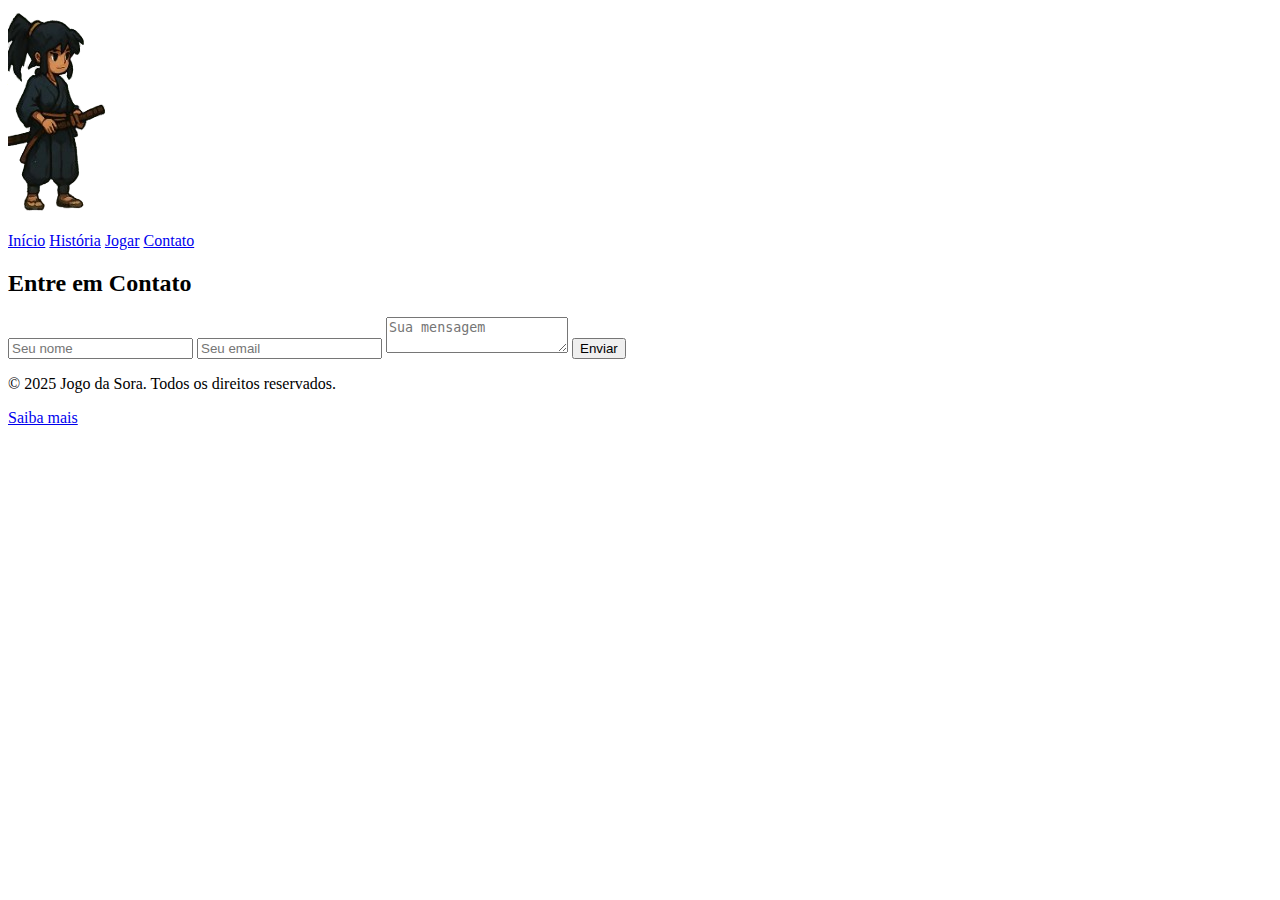
==== contato.html @ e848636e "Fazendo tela de contato" ====
<!DOCTYPE html>
<html lang="pt-BR">
<head>
  <meta charset="UTF-8" />
  <title>Contato - A Aventura de Sora</title>
</head>
<body>

  <header>
    <img src="imagens/sora.png" alt="Logo Sora">
    <nav>
      <a href="index.html">Início</a>
      <a href="sobre.html">História</a>
      <a href="jogar.html" class="jogar">Jogar</a>
      <a href="contato.html">Contato</a>
    </nav>
  </header>

  
  <form>
    <h2>Entre em Contato</h2>
    <input type="text" id="nome" placeholder="Seu nome" required />
    <div id="nome-erro" style="color: red; font-size: 0.9rem; display: none;">O nome deve conter apenas letras!</div>
    <input type="email" id="email" placeholder="Seu email" required />
    <textarea id="mensagem" placeholder="Sua mensagem" maxlength="150" required></textarea>
    <button type="submit">Enviar</button>
  </form>




  <footer>
    <p>© 2025 Jogo da Sora. Todos os direitos reservados.</p>
    <a href="./sobre.html">Saiba mais</a>
  </footer>
</body>
</html>
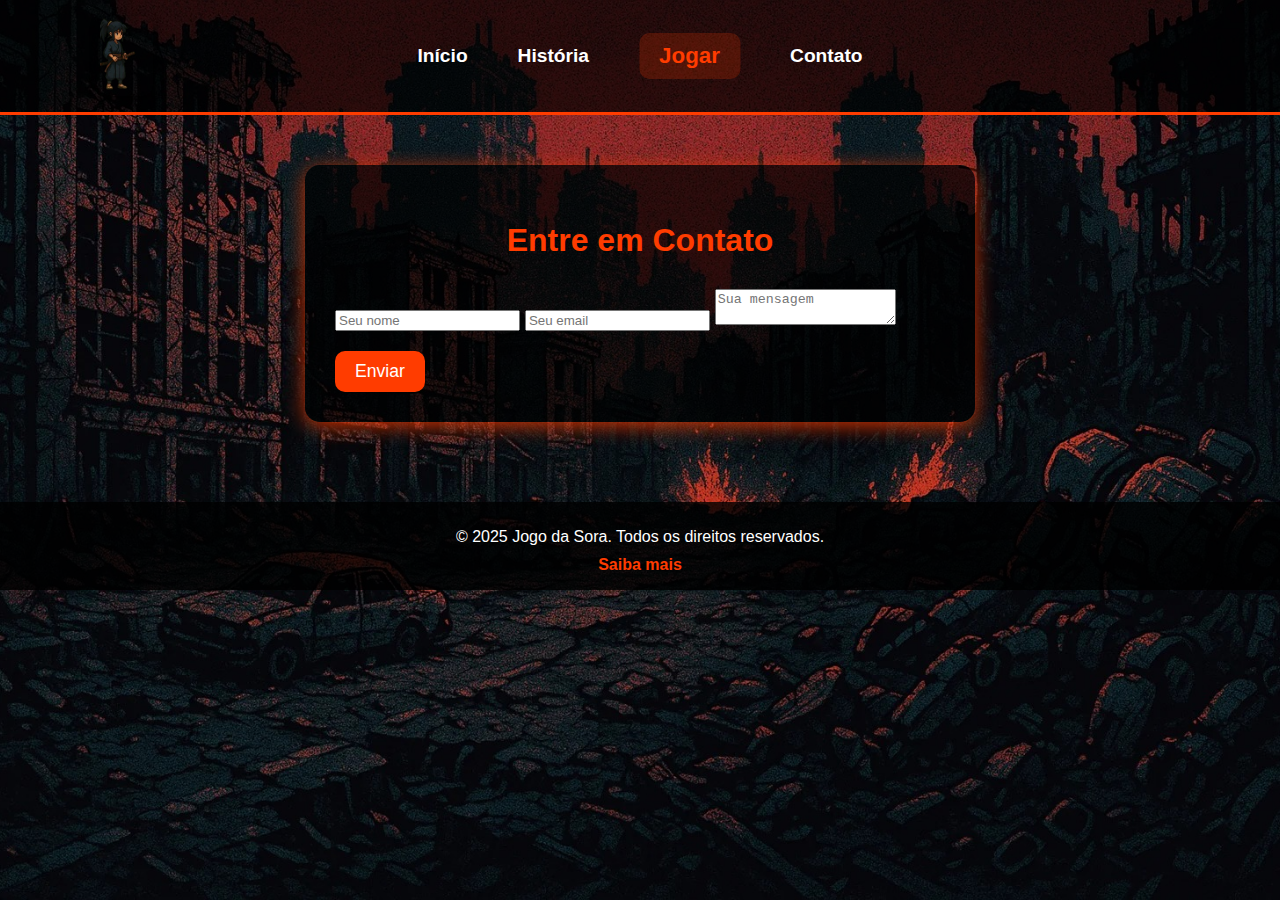
==== commit 64ab7518: "Deixando o Forma mais bonito" ====
--- a/contato.html
+++ b/contato.html
@@ -3,6 +3,7 @@
 <head>
   <meta charset="UTF-8" />
   <title>Contato - A Aventura de Sora</title>
+  <link rel="stylesheet" href="css/style.css">
 </head>
 <body>
 
--- a/css/style.css
+++ b/css/style.css
@@ -0,0 +1,277 @@
+body {
+  margin: 0;
+  font-family: 'Arial', sans-serif;
+  background: url("../imagens/cenario.jpg") no-repeat center center fixed;
+  background-size: cover;
+  color: white;
+  overflow-x: hidden;
+  font-size: 1.1rem;
+  min-height: 100vh; 
+  display: flex;
+  flex-direction: column;
+  align-items: center;
+  justify-content: flex-start;
+}
+
+
+header {
+  position: relative; 
+  display: flex;
+  align-items: center;
+  background: rgba(0, 0, 0, 0.7);
+  padding: 1rem;
+  border-bottom: 3px solid #ff3c00;
+  width: 100%;
+  z-index: 1;
+}
+
+header img {
+  height: 80px;
+  border-radius: 10px;
+  box-shadow: 0 4px 10px rgba(0, 0, 0, 0.8);
+  margin-left: 100px;
+}
+
+nav {
+  position: absolute;
+  left: 50%;
+  transform: translateX(-50%);
+  display: flex;
+  align-items: center;
+  gap: 20px; 
+}
+
+nav a {
+  color: white;
+  margin: 0 15px;
+  text-decoration: none;
+  font-weight: bold;
+  font-size: 1.2rem;
+  transition: color 0.3s ease, transform 0.3s ease;
+}
+
+nav a:hover {
+  color: #ff3c00;
+  transform: scale(1.1);
+}
+
+nav a.jogar {
+  color: #ff3c00;
+  font-size: 1.4rem;
+  font-weight: bold;
+  background: rgba(255, 60, 0, 0.2);
+  padding: 10px 20px;
+  border-radius: 10px;
+}
+
+nav a.jogar:hover {
+  background-color: #d73500;
+  color: white;
+  transform: scale(1.2);
+}
+
+
+.content {
+  text-align: center;
+  margin-top: 10%;
+  padding: 20px;
+  max-width: 90%;
+  background: rgba(0, 0, 0, 0.6);
+  border-radius: 15px;
+  box-shadow: 0 4px 15px rgba(0, 0, 0, 0.8);
+}
+
+.content h1 {
+  font-size: 3rem;
+  margin-bottom: 20px;
+}
+
+.content p {
+  font-size: 1.2rem;
+  margin-bottom: 30px;
+}
+
+
+.carousel {
+  margin: 50px auto;
+  max-width: 800px;
+  display: flex;
+  overflow: hidden;
+  border-radius: 15px;
+  box-shadow: 0 4px 10px rgba(0, 0, 0, 0.8);
+}
+
+.carousel img {
+  width: 100%;
+  height: auto;
+  object-fit: cover;
+  transition: transform 0.3s ease;
+}
+
+.carousel img:hover {
+  transform: scale(1.05); 
+}
+
+
+.timeline {
+  background: rgba(0, 0, 0, 0.6);
+  border-radius: 15px;
+  padding: 40px;
+  margin: 50px 0;
+  max-width: 800px;
+}
+
+.timeline h2 {
+  text-align: center;
+  color: #ff3c00;
+  margin-bottom: 30px;
+}
+
+.timeline ul {
+  list-style-type: none;
+  padding-left: 0;
+}
+
+.timeline li {
+  margin: 20px 0;
+  color: white;
+}
+
+
+.boss-image {
+  display: block;
+  margin: 50px auto;
+  max-width: 80%;
+  height: auto;
+  border: 5px solid #ff3c00;
+  border-radius: 20px;
+  box-shadow: 0 4px 20px rgba(255, 60, 0, 0.8);
+  transition: transform 0.3s ease;
+}
+
+.boss-image:hover {
+  transform: scale(1.05);
+}
+
+
+button {
+  background-color: #ff3c00;
+  color: white;
+  padding: 10px 20px;
+  border: none;
+  border-radius: 10px;
+  cursor: pointer;
+  font-size: 1.1rem;
+  transition: background-color 0.3s ease;
+  margin-top: 20px;
+}
+
+button:hover {
+  background-color: #d73500;
+}
+
+
+footer {
+  text-align: center;
+  padding: 1rem;
+  background: rgba(0, 0, 0, 0.8);
+  color: white;
+  position: relative;
+  bottom: 0;
+  width: 100%;
+  margin-top: 30px; 
+  font-size: 1rem;
+}
+
+footer p {
+  margin: 10px 0;
+}
+
+footer a {
+  color: #ff3c00;
+  text-decoration: none;
+  font-weight: bold;
+}
+
+footer a:hover {
+  color: #d73500;
+}
+
+
+@media (max-width: 768px) {
+  header {
+    flex-direction: column;
+    align-items: center;
+  }
+
+  .carousel {
+    flex-direction: column;
+  }
+
+  .content h1 {
+    font-size: 2.5rem;
+  }
+
+  .content p {
+    font-size: 1.1rem;
+  }
+
+  .boss-image {
+    max-width: 100%;
+  }
+
+  footer {
+    font-size: 0.9rem;
+  }
+
+  nav a {
+    font-size: 1.1rem;
+  }
+
+  nav a.jogar {
+    font-size: 1.2rem;
+  }
+
+  
+}
+
+@media (max-width: 768px) {
+  .jogo-container {
+    flex-direction: column;
+    align-items: center;
+    margin: 30px auto;
+  }
+
+  .jogo-container iframe {
+    width: 90vw;
+    height: auto;
+    aspect-ratio: 4 / 3;
+  }
+
+  .instrucoes {
+    width: 90%;
+    max-width: 400px;
+    text-align: center;
+  }
+}
+
+form {
+  max-width: 610px; 
+  margin: 50px auto;
+  background: rgba(0, 0, 0, 0.7); 
+  padding: 30px;
+  border-radius: 15px;
+  box-shadow: 0 4px 20px rgba(255, 60, 0, 0.8); 
+  width: 100%; 
+}
+
+form h2 {
+  text-align: center;
+  color: #ff3c00; 
+  margin-bottom: 30px;
+  font-size: 2rem;
+}
+
+
+
+
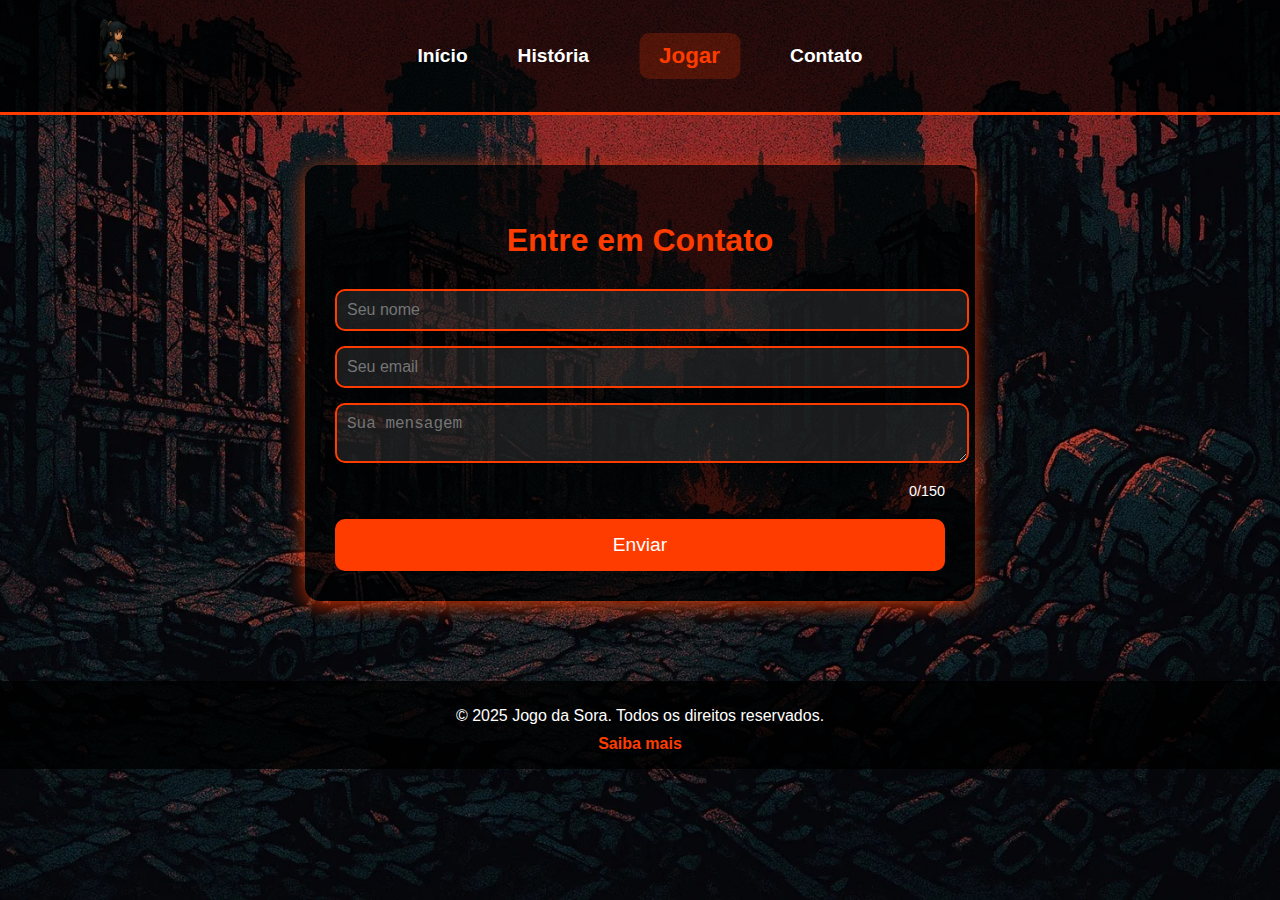
==== commit 49855e0f: "Melhorando o css do contato, adiciando popup e colocando java script" ====
--- a/contato.html
+++ b/contato.html
@@ -18,17 +18,27 @@
   </header>
 
   
-  <form>
+  <form onsubmit="return validarFormulario()">
     <h2>Entre em Contato</h2>
     <input type="text" id="nome" placeholder="Seu nome" required />
     <div id="nome-erro" style="color: red; font-size: 0.9rem; display: none;">O nome deve conter apenas letras!</div>
     <input type="email" id="email" placeholder="Seu email" required />
     <textarea id="mensagem" placeholder="Sua mensagem" maxlength="150" required></textarea>
+    <div id="contador" style="text-align: right; font-size: 0.9rem; color: white;">0/150</div>
     <button type="submit">Enviar</button>
   </form>
 
 
+  <div id="popup" class="popup">
+    <div class="popup-content">
+      <span class="close" onclick="fecharPopup()">&times;</span>
+      <h3>Mensagem Enviada com Sucesso!</h3>
+      <p>Obrigado por entrar em contato. Nossa equipe responderá em breve.</p>
+      <button onclick="fecharPopup()">Fechar</button> 
+    </div>
+  </div>
 
+  <script src="js/script.js"></script>
 
   <footer>
     <p>© 2025 Jogo da Sora. Todos os direitos reservados.</p>
--- a/css/style.css
+++ b/css/style.css
@@ -272,6 +272,97 @@
   font-size: 2rem;
 }
 
-
-
-
+form input, form textarea {
+  width: 100%; 
+  padding: 10px;
+  margin-bottom: 15px;
+  background-color: rgba(255, 255, 255, 0.1); 
+  border: 2px solid #ff3c00; 
+  border-radius: 10px;
+  color: white;
+  font-size: 1rem;
+}
+
+form input:focus, form textarea:focus {
+  border-color: #d73500;
+  outline: none;
+}
+
+form button {
+  background-color: #ff3c00;
+  color: white;
+  padding: 15px 30px;
+  border: none;
+  border-radius: 10px;
+  cursor: pointer;
+  font-size: 1.2rem;
+  transition: background-color 0.3s ease;
+  width: 100%; 
+}
+
+form button:hover {
+  background-color: #d73500; 
+}
+
+.popup {
+  display: none; 
+  position: fixed;
+  z-index: 1;
+  left: 0;
+  top: 0;
+  width: 100%;
+  height: 100%;
+  background-color: rgba(0, 0, 0, 0.5); 
+  overflow: auto;
+  padding-top: 100px; 
+}
+
+.popup-content {
+  background-color: #000000;
+  margin: 5% auto;
+  padding: 20px;
+  border-radius: 10px;
+  width: 80%; 
+  max-width: 500px; 
+  text-align: center;
+}
+
+.popup-content h3 {
+  color: #ff3c00; 
+}
+
+.popup .close {
+  color: #aaa;
+  font-size: 28px;
+  font-weight: bold;
+  position: absolute;
+  right: 15px;
+  top: 10px;
+  cursor: pointer;
+}
+
+.popup .close:hover,
+.popup .close:focus {
+  color: #ff3c00;
+  text-decoration: none;
+  cursor: pointer;
+}
+
+.popup button {
+  background-color: #ff3c00;
+  color: white;
+  padding: 10px 20px;
+  border: none;
+  border-radius: 10px;
+  cursor: pointer;
+  font-size: 1rem;
+  transition: background-color 0.3s ease;
+  margin-top: 20px;
+}
+
+.popup button:hover {
+  background-color: #d73500;
+}
+
+
+
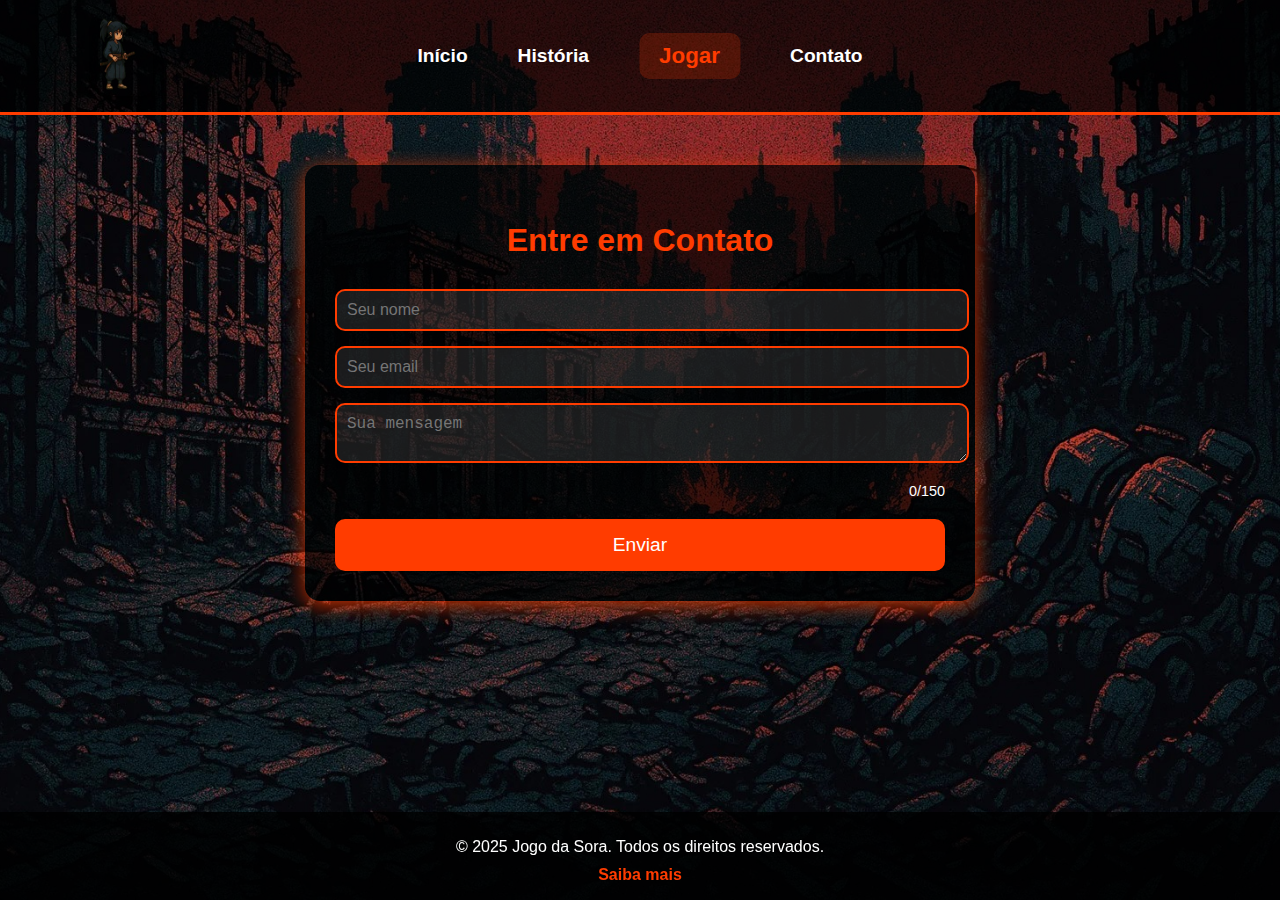
==== commit 07ba178c: "Arrumando o footer" ====
--- a/contato.html
+++ b/contato.html
@@ -40,7 +40,7 @@
 
   <script src="js/script.js"></script>
 
-  <footer>
+  <footer style="position: fixed;">
     <p>© 2025 Jogo da Sora. Todos os direitos reservados.</p>
     <a href="./sobre.html">Saiba mais</a>
   </footer>
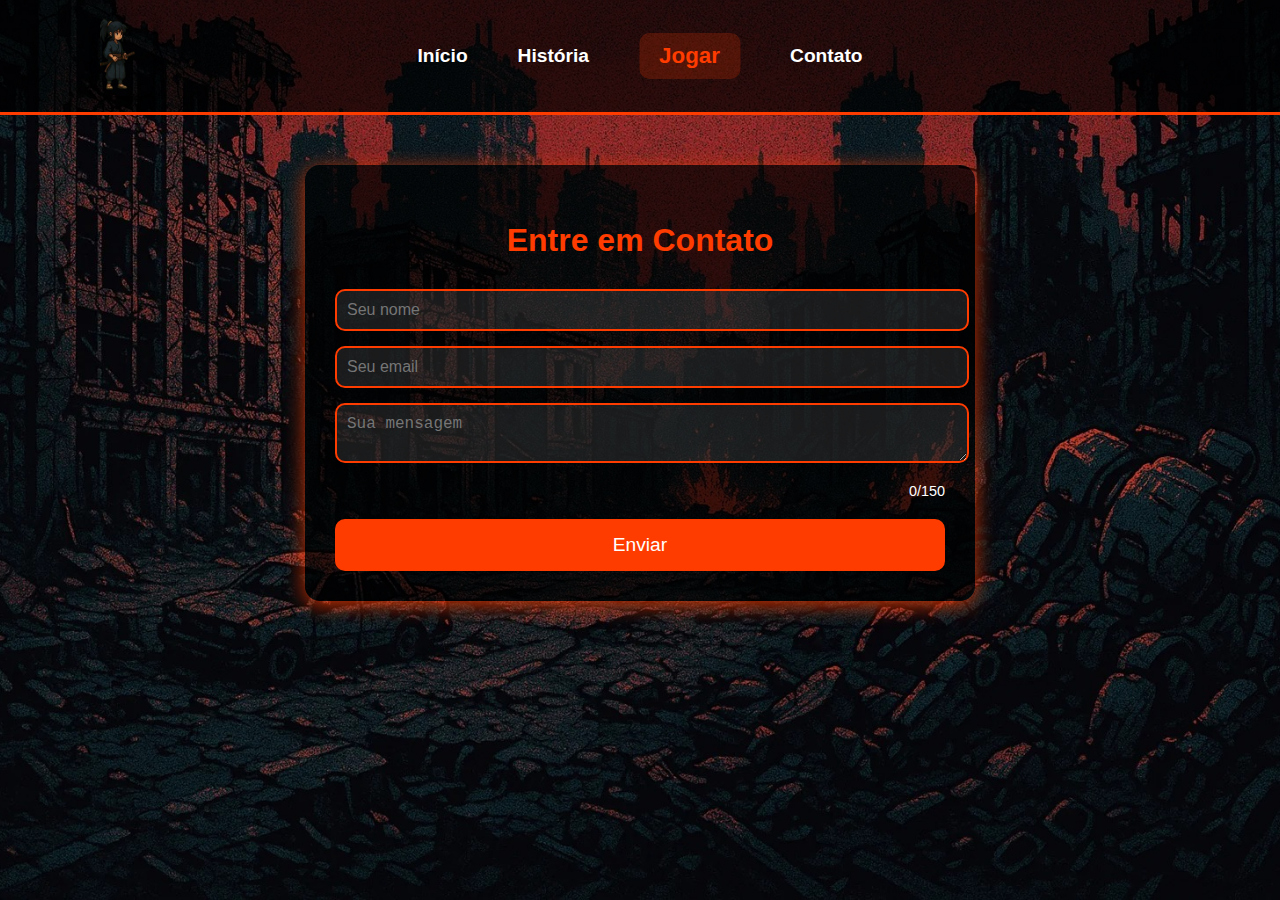
==== commit e87a051c: "Retirando o Footer (Bugado)" ====
--- a/contato.html
+++ b/contato.html
@@ -40,9 +40,5 @@
 
   <script src="js/script.js"></script>
 
-  <footer style="position: fixed;">
-    <p>© 2025 Jogo da Sora. Todos os direitos reservados.</p>
-    <a href="./sobre.html">Saiba mais</a>
-  </footer>
 </body>
 </html>
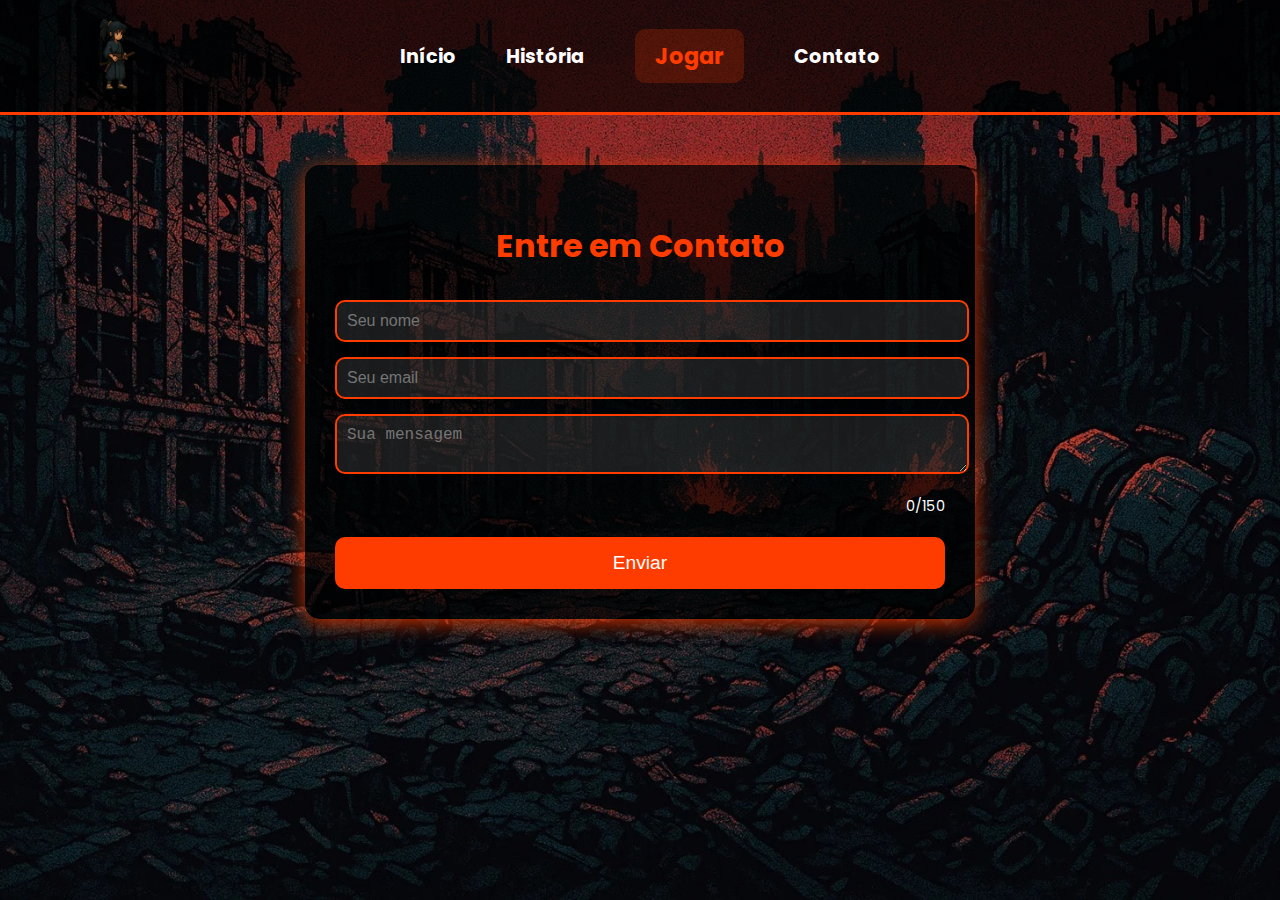
==== commit d073f215: "Trocando a fonte para poppins" ====
--- a/contato.html
+++ b/contato.html
@@ -4,6 +4,7 @@
   <meta charset="UTF-8" />
   <title>Contato - A Aventura de Sora</title>
   <link rel="stylesheet" href="css/style.css">
+  <link href="https://fonts.googleapis.com/css2?family=Poppins&display=swap" rel="stylesheet">
 </head>
 <body>
 
--- a/css/style.css
+++ b/css/style.css
@@ -1,6 +1,6 @@
 body {
   margin: 0;
-  font-family: 'Arial', sans-serif;
+  font-family: 'Poppins', sans-serif;
   background: url("../imagens/cenario.jpg") no-repeat center center fixed;
   background-size: cover;
   color: white;
